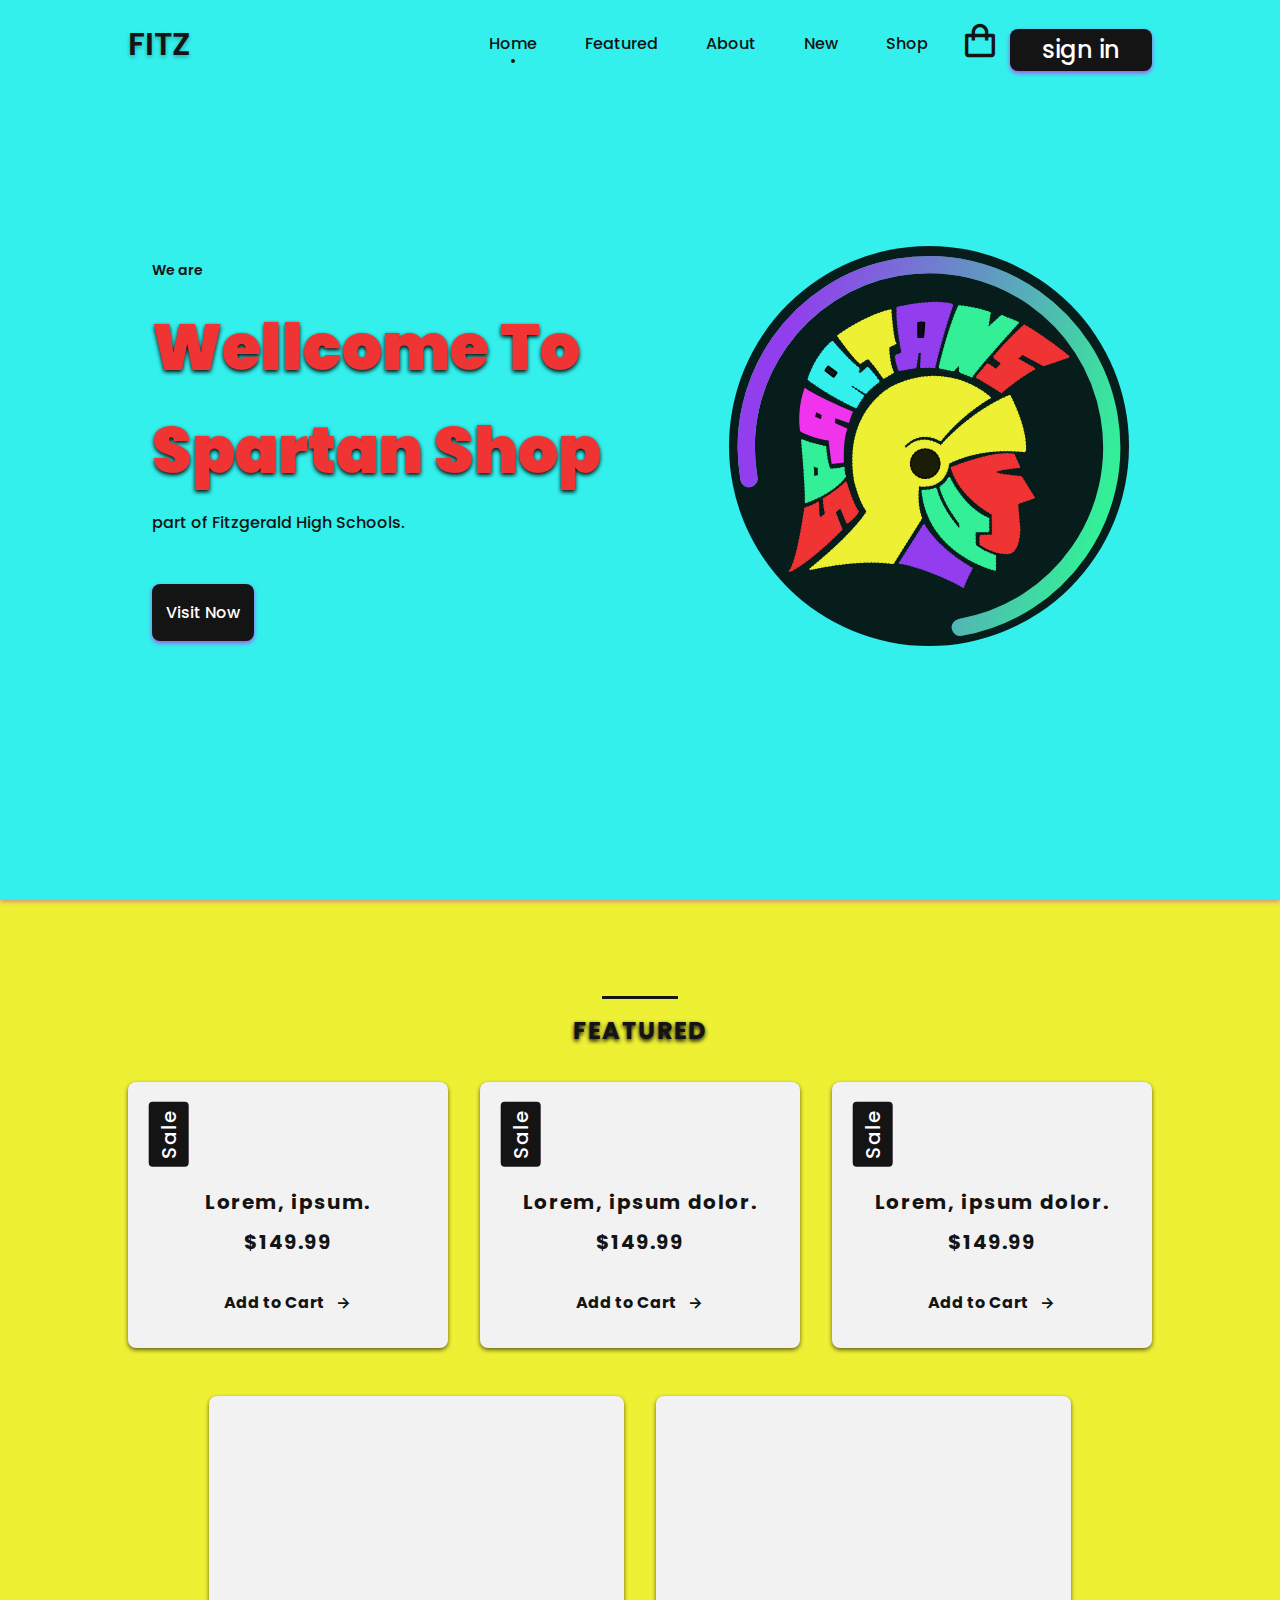
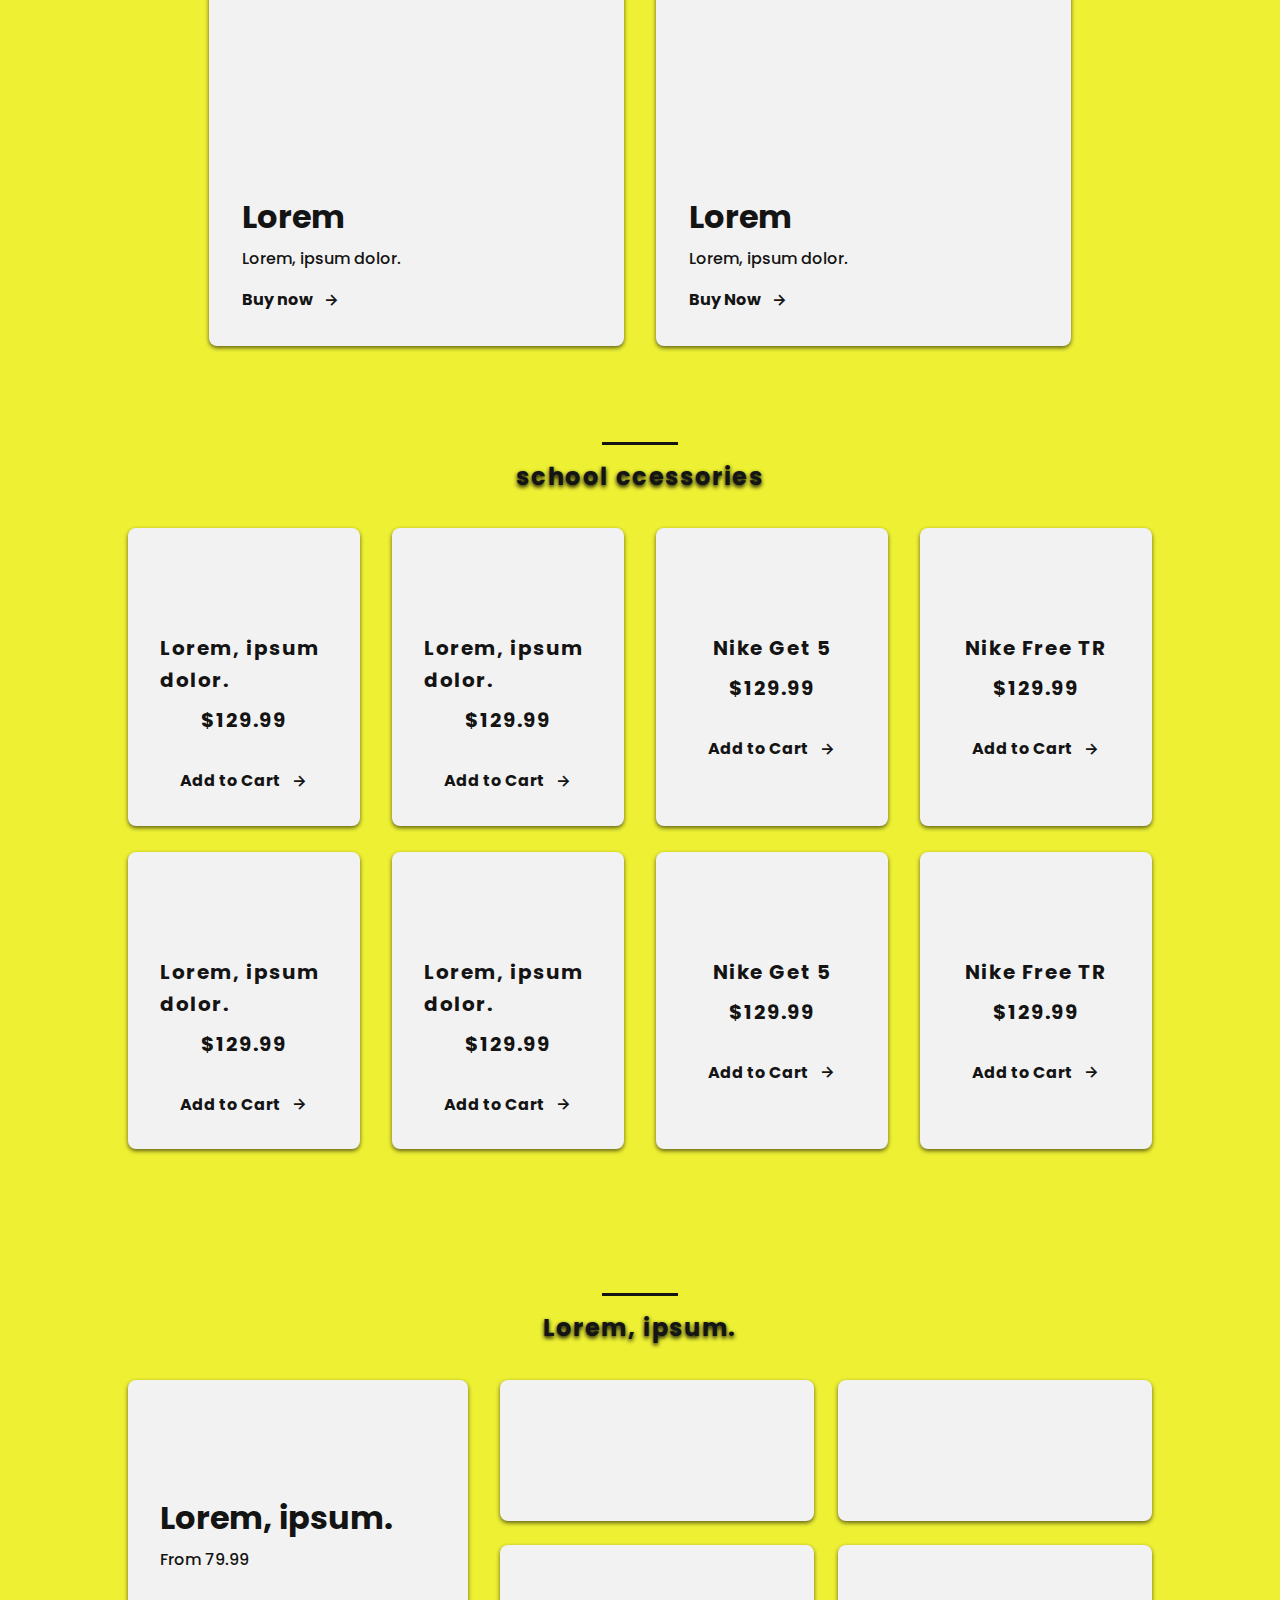
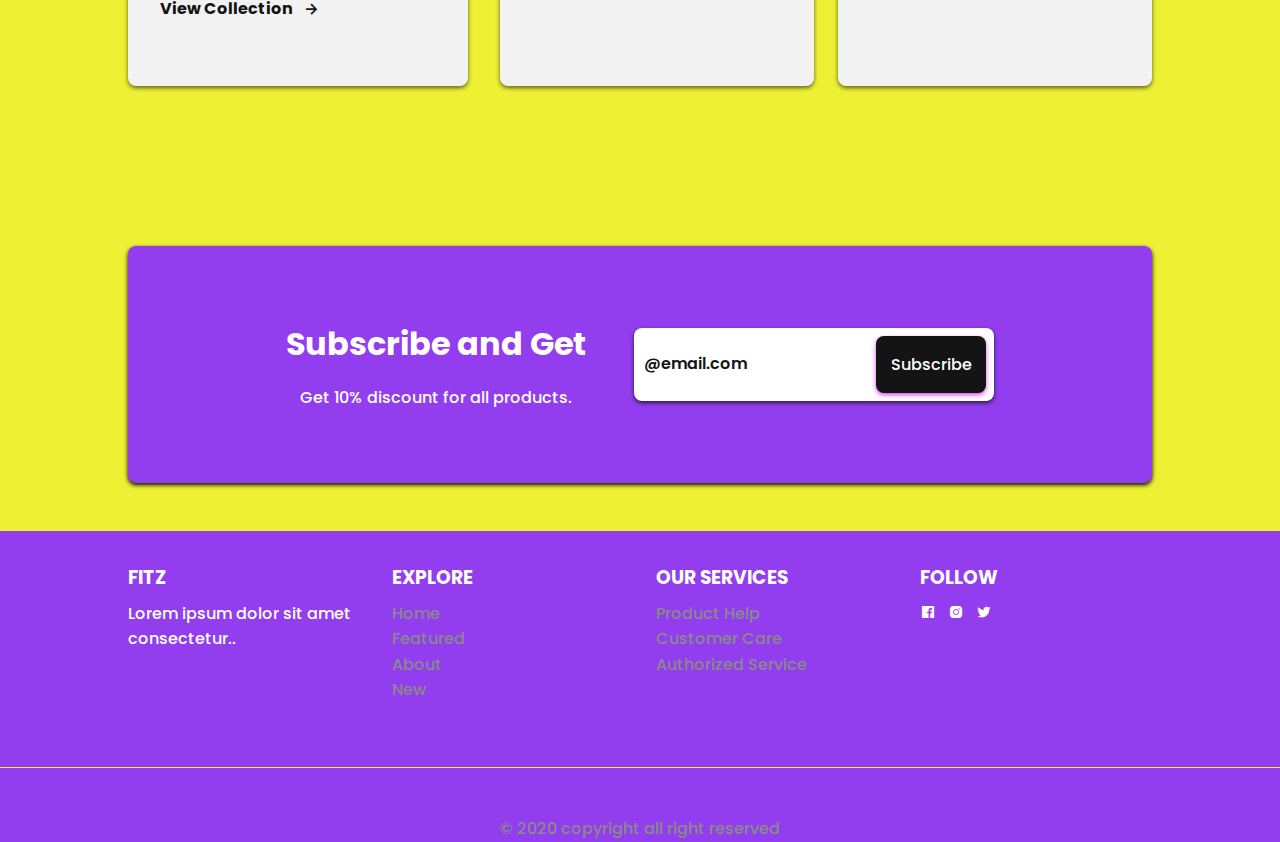
==== index.html @ b75493d2 "Add files via upload" ====
<!DOCTYPE html>
<html lang="en">

<head>
  <meta charset="UTF-8" />
  <meta name="viewport" content="width=device-width, initial-scale=1.0" />
  <link rel="stylesheet" href="./assets/css/styles.css" />
  <link href="https://unpkg.com/boxicons@2.0.7/css/boxicons.min.css" rel="stylesheet" />
  <link rel="shortcut icon" href="assets/img/spartanLogs.png" type="image/x-icon">
  <title>Fitz Ecommerce Website</title>
</head>

<body>
  <header class="l-header" id="header">
    <nav class="nav bd-grid">
      <div class="nav__toggle" id="nav-toggle">
        <i class="bx bxs-grid"></i>
      </div>
      <a href="" class="nav__logo">FITZ</a>
      <div class="nav__menu" id="nav-menu">
        <ul class="nav__list">
          <li class="nav__item">
            <a href="index.html" class="nav__link active">Home</a>
          </li>
          <li class="nav__item">
            <a href="#featured" class="nav__link">Featured</a>
          </li>
          <li class="nav__item">
            <a href="about.html" class="nav__link">About</a>
          </li>
          <li class="nav__item"><a href="#new" class="nav__link">New</a></li>
          <li class="nav__item">
            <a href="./shop.html" class="nav__link">Shop</a>
          </li>
        </ul>
      </div>
      <div class="nav__shop"><i class="bx bx-shopping-bag"></i>
        <a href="sign-in.html" class="button-nav" target="blank">sign in</a>
      </div>
    </nav>
  </header>
  <main class="l-main">
    <section class="home" id="home">
      <div class="home__container bd-grid">
        <div class="home__sneaker">
            <div class="svg-1">
              <svg  width="400" height="400"
                viewBox="0 0 529.16669 529.16666" version="1.1" id="svg8"
                inkscape:version="1.0.1 (3bc2e813f5, 2020-09-07)" sodipodi:docname="kspartan.svg">
                <defs id="defs2">
                  <rect x="273.92068" y="113.31557" width="40.015385" height="8.732811" id="rect1004" />
                  <linearGradient inkscape:collect="always" id="linearGradient2961">
                    <stop style="stop-color: #923eee; stop-opacity: 1" offset="0" id="stop2957" />
                    <stop style="stop-color: #923eee; stop-opacity: 0" offset="1" id="stop2959" />
                  </linearGradient>
                  <linearGradient id="linearGradient2943" osb:paint="solid">
                    <stop style="stop-color: #923eee; stop-opacity: 1" offset="0" id="stop2941" />
                  </linearGradient>
                  <linearGradient inkscape:collect="always" xlink:href="#linearGradient2961" id="linearGradient2963"
                    x1="43.284771" y1="99.438507" x2="195.58189" y2="139.50398" gradientUnits="userSpaceOnUse" />
                  <linearGradient inkscape:collect="always" xlink:href="#linearGradient2961" id="linearGradient3068"
                    gradientUnits="userSpaceOnUse" x1="43.284771" y1="99.438507" x2="195.58189" y2="139.50398"
                    gradientTransform="translate(-36.348655,-4.8108515)" />
                  <rect x="273.92068" y="113.31557" width="40.015385" height="8.732811" id="rect1022" />
                  <rect x="273.92068" y="113.31557" width="40.015385" height="8.732811" id="rect1028" />
                  <rect x="273.92068" y="113.31557" width="40.015385" height="8.732811" id="rect1032" />
                  <rect x="273.92068" y="113.31557" width="40.015385" height="8.732811" id="rect1062" />
                  <rect x="273.92068" y="113.31557" width="40.015385" height="8.732811" id="rect1066" />
                  <rect x="273.92068" y="113.31557" width="40.015385" height="8.732811" id="rect1070" />
                  <rect x="273.92068" y="113.31557" width="40.015385" height="8.732811" id="rect1004-8" />
                  <rect x="273.92068" y="113.31557" width="40.015385" height="8.732811" id="rect1102" />
                  <rect x="273.92068" y="113.31557" width="40.015385" height="8.732811" id="rect1022-2" />
                  <rect x="273.92068" y="113.31557" width="40.015385" height="8.732811" id="rect1105" />
                  <rect x="273.92068" y="113.31557" width="40.015385" height="8.732811" id="rect1028-7" />
                  <rect x="273.92068" y="113.31557" width="40.015385" height="8.732811" id="rect1108" />
                  <rect x="273.92068" y="113.31557" width="40.015385" height="8.732811" id="rect1032-2" />
                  <rect x="273.92068" y="113.31557" width="40.015385" height="8.732811" id="rect1111" />
                  <rect x="273.92068" y="113.31557" width="40.015385" height="8.732811" id="rect1062-4" />
                  <rect x="273.92068" y="113.31557" width="40.015385" height="8.732811" id="rect1114" />
                  <rect x="273.92068" y="113.31557" width="40.015385" height="8.732811" id="rect1066-9" />
                  <rect x="273.92068" y="113.31557" width="40.015385" height="8.732811" id="rect1117" />
                  <rect x="273.92068" y="113.31557" width="40.015385" height="8.732811" id="rect1070-3" />
                  <rect x="273.92068" y="113.31557" width="40.015385" height="8.732811" id="rect1120" />
                </defs>
                <g inkscape:label="Layer 1" inkscape:groupmode="layer" id="layer1" style="display: inline; opacity: 1">
                  <g id="g962" style="fill: #ffffff" transform="translate(-2.3430326,1.2439122)" />
                  <g id="g3066" transform="matrix(2.9444847,0,0,2.9444847,-375.50316,-10.428925)"
                    inkscape:export-xdpi="95.800003" inkscape:export-ydpi="95.800003">
                    <g id="g974" transform="translate(144.1275,-40.991818)">
                      <circle style="
                            opacity: 1;
                            fill: #000000;
                            fill-opacity: 0.880597;
                            fill-rule: evenodd;
                            stroke: none;
                            stroke-width: 0.674;
                            stroke-linecap: round;
                            stroke-linejoin: bevel;
                            stroke-miterlimit: 4;
                            stroke-dasharray: none;
                            stroke-dashoffset: 0;
                            paint-order: markers stroke fill;
                          " id="black_circle" cx="73.257393" cy="134.39093" r="89.857262" />
                      <path style="
                            opacity: 1;
                            fill: #f03333;
                            fill-opacity: 1;
                            stroke: #f03333;
                            stroke-width: 0.79375;
                            stroke-linecap: round;
                            stroke-linejoin: bevel;
                            stroke-miterlimit: 4;
                            stroke-dasharray: 0.79375, 0.79375;
                            stroke-dashoffset: 0;
                            stroke-opacity: 1;
                          "
                        d="m 105.76749,110.28988 c 0,0 6.61492,-5.94675 14.96709,-10.623969 l -7.86774,-4.460055 2.38037,-2.138156 9.54761,5.123641 11.38654,-3.897882 c 0,0 -9.66707,-8.024428 -20.05718,-14.10481 0,0 -6.71514,5.712887 -13.76438,14.265511 l 3.67496,2.873151 -2.67827,2.789339 -3.786308,-2.572189 -4.97802,5.855859 c 0,0 9.924688,5.88886 11.175328,6.88956 z"
                        id="word_s" sodipodi:nodetypes="cccccccccccc" />
                      <path style="
                            opacity: 1;
                            fill: #33f098;
                            fill-opacity: 1;
                            stroke: #33f098;
                            stroke-width: 0.79375;
                            stroke-linecap: round;
                            stroke-linejoin: bevel;
                            stroke-miterlimit: 4;
                            stroke-dasharray: 0.79375, 0.79375;
                            stroke-dashoffset: 0;
                            stroke-opacity: 1;
                          "
                        d="m 113.35126,78.919118 c 0,0 -19.544078,21.481782 -20.813608,24.288112 l -5.41052,-2.12201 -0.14174,-3.543529 -2.74032,2.952939 c 0,0 -5.45703,-1.181179 -6.3311,-1.299289 0,0 4.09994,-17.737161 8.77716,-27.692951 0,0 7.73411,0.701582 13.964828,3.006782 l -1.150098,7.15752 6.331098,-5.78776 c 0,0 5.2091,2.088037 7.5143,3.040186 z"
                        id="word_n" sodipodi:nodetypes="ccccccc" />
                      <path style="
                            opacity: 1;
                            fill: #923eee;
                            fill-opacity: 1;
                            stroke: #923eee;
                            stroke-width: 0.79375;
                            stroke-linecap: round;
                            stroke-linejoin: bevel;
                            stroke-miterlimit: 4;
                            stroke-dasharray: 0.79375, 0.79375;
                            stroke-dashoffset: 0;
                            stroke-opacity: 1;
                          "
                        d="m 59.062404,72.264533 c 0,0 15.071798,-3.921504 24.757438,-1.41741 0,0 -5.33891,15.638766 -8.03199,28.159228 0,0 -4.8192,-0.18899 -6.18936,0.0473 l 0.33818,-6.754351 -1.62032,-0.06682 -1.03567,6.882191 c 0,0 -7.33321,1.202709 -7.433436,1.186009 C 59.696907,100 58.193516,95.723691 58.327151,93.719169 l 2.955864,-1.04392 c 0,0 -2.821705,-13.467965 -2.220611,-20.410716 z"
                        id="word_a" />
                      <path style="
                            opacity: 1;
                            fill: #edf033;
                            fill-opacity: 1;
                            stroke: #edf033;
                            stroke-width: 0.79375;
                            stroke-linecap: round;
                            stroke-linejoin: bevel;
                            stroke-miterlimit: 4;
                            stroke-dasharray: 0.79375, 0.79375;
                            stroke-dashoffset: 0;
                            stroke-opacity: 1;
                          "
                        d="m 45.765483,94.921882 c 1.469982,0.668174 7.14946,8.953528 7.14946,8.953528 l 4.242903,-2.60588 C 55.086509,97.026631 55.053099,89.87717 55.053099,89.87717 l 3.207234,-1.603617 C 56.957394,86.970614 56.02195,73.339868 56.02195,73.339868 44.095047,76.112789 32.335188,84.865864 32.335188,84.865864 c 0,0 6.718102,9.581148 10.025394,12.250607 z"
                        id="word_t" />
                      <path style="
                            opacity: 1;
                            fill: #33f0ed;
                            fill-opacity: 1;
                            stroke: #33f0ed;
                            stroke-width: 0.79375;
                            stroke-linecap: round;
                            stroke-linejoin: bevel;
                            stroke-miterlimit: 4;
                            stroke-dasharray: 0.79375, 0.79375;
                            stroke-dashoffset: 0;
                            stroke-opacity: 1;
                          "
                        d="m 40.565195,117.14921 c -0.141741,-0.28349 3.229175,-5.32253 3.229175,-5.32253 l -5.829816,-4.05916 0.61806,-0.96885 6.347652,3.90882 c 0.534539,-1.28624 5.816662,-5.32279 5.816662,-5.32279 -0.755952,-1.51191 -5.031808,-6.260229 -5.031808,-6.260229 l -3.29548,2.941119 -1.122116,-0.66145 0.531529,-1.842639 C 37.860303,96.868421 29.816495,87.478074 29.816495,87.478074 22.115231,93.903671 19.044176,104.43976 19.044176,104.43976 c 0,0 8.235828,6.50598 21.521019,12.70945 z"
                        id="word_r" sodipodi:nodetypes="ccc" />
                      <path style="
                            opacity: 1;
                            fill: #000000;
                            fill-opacity: 0.882353;
                            stroke: #000000;
                            stroke-width: 0.79375;
                            stroke-linecap: round;
                            stroke-linejoin: bevel;
                            stroke-miterlimit: 4;
                            stroke-dasharray: none;
                            stroke-dashoffset: 0;
                            stroke-opacity: 1;
                          " d="m 26.650946,100.49463 1.275668,-1.913509 3.921503,2.929319 -1.41741,1.88988 z"
                        id="word_r_hole" />
                      <path style="
                            opacity: 1;
                            fill: #000000;
                            fill-opacity: 0.882353;
                            stroke: #000000;
                            stroke-width: 0.79375;
                            stroke-linecap: round;
                            stroke-linejoin: bevel;
                            stroke-miterlimit: 4;
                            stroke-dasharray: none;
                            stroke-dashoffset: 0;
                            stroke-opacity: 1;
                          "
                        d="m 68.370072,79.04448 c 0,0 1.72451,-0.496093 2.83482,0.02363 l -0.51972,6.401968 -2.26786,0.04725 z"
                        id="word_a_hole" />
                      <path style="
                            opacity: 1;
                            fill: #f033ed;
                            fill-opacity: 1;
                            stroke: #f033ed;
                            stroke-width: 0;
                            stroke-linecap: round;
                            stroke-linejoin: bevel;
                            stroke-miterlimit: 4;
                            stroke-dasharray: 0.79375, 0.79375;
                            stroke-dashoffset: 0;
                            stroke-opacity: 1;
                          "
                        d="m 39.217379,119.00955 c -17.806834,-7.65059 -21.815874,-10.82442 -21.815874,-10.82442 0,0 -3.554502,8.77509 -2.042598,19.54741 0,0 3.850633,2.62221 12.78032,4.20498 0,0 1.155771,9.45585 1.456449,10.49152 l 5.479026,-0.63477 c 0,0 -0.501131,-10.69078 1.570208,-15.10072 l -5.662773,-2.60588 0.200452,-2.12145 6.130495,2.10474 c 0,0 1.11919,-4.17608 1.904295,-5.06141 z"
                        id="word_a2" />
                      <path style="
                            opacity: 1;
                            fill: #000000;
                            fill-opacity: 0.882353;
                            stroke: #000000;
                            stroke-width: 0;
                            stroke-linecap: round;
                            stroke-linejoin: bevel;
                            stroke-miterlimit: 4;
                            stroke-dasharray: none;
                            stroke-dashoffset: 0;
                            stroke-opacity: 1;
                          " d="m 22.095425,121.24793 0.517834,-1.97112 2.422131,1.1359 -0.317384,2.00452 z"
                        id="word_a2_hole" />
                      <path style="
                            opacity: 1;
                            fill: #33f098;
                            fill-opacity: 1;
                            stroke: #33f098;
                            stroke-width: 0.79375;
                            stroke-linecap: round;
                            stroke-linejoin: bevel;
                            stroke-miterlimit: 4;
                            stroke-dasharray: 0.79375, 0.79375;
                            stroke-dashoffset: 0;
                            stroke-opacity: 1;
                          "
                        d="m 35.627881,147.95427 c -5.338914,7.74851 -17.812129,11.71726 -17.812129,11.71726 0.283483,-5.85864 -1.700892,-28.06474 -1.700892,-28.06474 0,0 2.856853,1.50122 10.624373,3.13825 0,0 0.350792,6.01357 1.854183,10.12283 0.0065,0.004 4.187831,-0.008 6.384818,-0.84692 0,0 -0.100113,2.30909 0.649647,3.93332 z"
                        id="word_p" />
                      <path style="
                            opacity: 1;
                            fill: #000000;
                            fill-opacity: 0.882353;
                            stroke: #000000;
                            stroke-width: 0.079375;
                            stroke-linecap: round;
                            stroke-linejoin: bevel;
                            stroke-miterlimit: 4;
                            stroke-dasharray: none;
                            stroke-dashoffset: 0;
                            stroke-opacity: 1;
                          "
                        d="m 21.489209,143.82015 1.712703,0.41341 0.106307,3.16555 -1.606399,0.31892 c 0,0 0.106307,-2.76395 -0.212611,-3.89788 z"
                        id="word_p_hole" />
                      <path style="
                            opacity: 1;
                            fill: #f03333;
                            fill-opacity: 1;
                            stroke: #f03333;
                            stroke-width: 0.79375;
                            stroke-linecap: round;
                            stroke-linejoin: bevel;
                            stroke-miterlimit: 4;
                            stroke-dasharray: 0.79375, 0.79375;
                            stroke-dashoffset: 0;
                            stroke-opacity: 1;
                          "
                        d="m 10.634204,190.61833 c 0,0 3.141927,-2.25605 6.92169,-28.33641 0,0 2.315104,-0.40159 5.905878,-2.55133 0,0 0.103636,5.61681 0.537949,7.1035 0,0 1.920999,-0.70158 2.823034,-2.12145 0,0 -1.186008,-5.21176 -0.835217,-6.59822 0.02557,-0.0257 7.183497,-4.30152 9.947448,-7.51432 0,0 2.882069,9.82738 5.457032,13.27641 0,0 -1.311105,2.57497 -4.925503,5.04362 l -2.895204,-6.98041 -2.605878,2.12145 3.079672,7.80009 c 0,0 -14.576342,14.89562 -23.410901,18.75707 z"
                        id="word_s2" sodipodi:nodetypes="cc" />
                      <path style="
                            opacity: 1;
                            fill: #edf033;
                            fill-opacity: 1;
                            stroke: #edf033;
                            stroke-width: 0.79375;
                            stroke-linecap: round;
                            stroke-linejoin: bevel;
                            stroke-miterlimit: 4;
                            stroke-dasharray: 0.79375, 0.79375;
                            stroke-dashoffset: 0;
                            stroke-opacity: 1;
                          "
                        d="m 78.632927,134.38573 c 15.234358,-16.83798 30.936423,-22.58428 30.936423,-22.58428 8.41899,16.77116 6.81538,25.05652 6.81538,25.05652 -21.047465,-2.47224 -34.338733,5.22194 -34.338733,5.22194 -1.74814,12.61495 -13.51265,10.01636 -13.51265,10.01636 -1.13393,9.16593 1.27567,14.69383 1.27567,14.69383 l -12.709446,20.31622 c -15.827753,-2.45685 -37.399497,2.70385 -37.399497,2.70385 21.008573,-16.93734 25.891654,-26.12502 25.891654,-26.12502 -3.30746,-3.90882 -5.647699,-13.61959 -5.647699,-13.61959 -5.274499,-31.70631 17.173696,-42.40679 17.173696,-42.40679 25.641652,-12.261961 43.564925,5.01131 43.564925,5.01131 0,0 -12.352793,6.73125 -22.274673,19.25172 0,0 -8.92969,-5.85864 -16.583704,2.59858 0,0 1.228423,0.70871 1.228423,1.18118 0,0 5.694321,-7.59259 15.580231,-1.31583 z"
                        id="cap" sodipodi:nodetypes="cccccccccccccccc" />
                      <path style="
                            opacity: 1;
                            fill: #f03333;
                            fill-opacity: 1;
                            stroke: #f03333;
                            stroke-width: 0.794;
                            stroke-linecap: round;
                            stroke-linejoin: bevel;
                            stroke-miterlimit: 4;
                            stroke-dasharray: 0.794, 0.794;
                            stroke-dashoffset: 0;
                            stroke-opacity: 1;
                          "
                        d="m 83.368917,144.15877 c 0,0 19.064163,-7.7485 28.017463,-5.90588 l 2.52772,5.64603 c 0,0 -24.782993,2.11604 0.77958,4.34672 l 5.80032,9.35913 -7.54846,2.61799 1.00035,11.54729 c 0,0 0.0334,9.68852 -4.57699,10.7576 -0.11693,0.0334 -6.41446,0.71829 -13.112895,-4.04245 v -3.73398 l 5.669175,-0.27167 -0.16537,-9.47303 c 0,0 -14.611133,-7.57134 -18.390893,-20.84775 z"
                        id="face" sodipodi:nodetypes="cccc" />
                      <path style="
                            opacity: 1;
                            fill: #33f098;
                            fill-opacity: 1;
                            stroke: #33f098;
                            stroke-width: 0.79375;
                            stroke-linecap: round;
                            stroke-linejoin: bevel;
                            stroke-miterlimit: 4;
                            stroke-dasharray: 0.79375, 0.79375;
                            stroke-dashoffset: 0;
                            stroke-opacity: 1;
                          "
                        d="m 78.282127,152.7271 c 0,0 2.23838,-0.85193 4.04245,-4.2095 0,0 6.24151,13.73678 17.675288,18.46149 l -0.0188,5.80993 h -6.1305 l 0.10023,6.28083 c 0,0 3.54498,2.86292 9.049255,4.61106 l 0.0236,6.4256 c 0,0 -30.096323,-7.11068 -32.789403,-35.74238 0,0 2.76395,0.35435 6.21298,-0.89769 0,0 1.48412,8.41464 10.87196,18.87156 l -0.16705,-3.20723 c 0,0 -6.64834,-8.0849 -8.87001,-16.40367 z"
                        id="maskas" sodipodi:nodetypes="ccccccccccc" />
                      <path style="
                            opacity: 1;
                            fill: #923eee;
                            fill-opacity: 1;
                            stroke: #923eee;
                            stroke-width: 0.794;
                            stroke-linecap: round;
                            stroke-linejoin: bevel;
                            stroke-miterlimit: 4;
                            stroke-dasharray: 0.794, 0.794;
                            stroke-dashoffset: 0;
                            stroke-opacity: 1;
                          "
                        d="m 60.076132,186.96458 10.914065,-17.19792 c 0,0 5.00818,9.96912 21.544638,19.60752 0,0 -3.685268,6.94531 -3.827008,8.59895 -0.85044,-1.22842 -18.37909,-9.59114 -28.631695,-11.00855 z"
                        id="neck" />
                      <circle style="
                            opacity: 1;
                            fill: #000000;
                            fill-opacity: 0.882353;
                            fill-rule: evenodd;
                            stroke: #000000;
                            stroke-width: 0.79375;
                            stroke-linecap: round;
                            stroke-linejoin: bevel;
                            stroke-miterlimit: 4;
                            stroke-dasharray: 0.79375, 0.79375;
                            stroke-dashoffset: 0;
                            stroke-opacity: 0.882353;
                            paint-order: normal;
                          " id="middle_circle" cx="71.551109" cy="142.30896" r="6.529191" />
                      <path id="circle_line" style="
                            opacity: 1;
                            fill: none;
                            fill-rule: evenodd;
                            stroke: #33f098;
                            stroke-width: 7.741;
                            stroke-linecap: round;
                            stroke-linejoin: round;
                            stroke-miterlimit: 4;
                            stroke-dasharray: none;
                            stroke-dashoffset: 0;
                            stroke-opacity: 1;
                            paint-order: markers stroke fill;
                          "
                        d="M -7.6255405,149.05411 C -15.386521,104.38376 14.534448,61.879753 59.204801,54.118776 103.87516,46.357794 146.37916,76.278764 154.14014,120.9491 c 7.76098,44.67039 -22.15998,87.17439 -66.830335,94.93538"
                        sodipodi:nodetypes="cssc" />
                      <path id="circle_line_g" style="
                            opacity: 1;
                            fill: none;
                            fill-rule: evenodd;
                            stroke: url(#linearGradient3068);
                            stroke-width: 7.741;
                            stroke-linecap: round;
                            stroke-linejoin: round;
                            stroke-miterlimit: 4;
                            stroke-dasharray: none;
                            stroke-dashoffset: 0;
                            stroke-opacity: 1;
                            paint-order: markers stroke fill;
                          "
                        d="M -7.6255405,149.05411 C -15.386521,104.38376 14.534448,61.879753 59.204801,54.118776 103.87516,46.357794 146.37916,76.278764 154.14014,120.9491 c 7.76098,44.67039 -22.15998,87.17439 -66.830335,94.93538"
                        sodipodi:nodetypes="cssc" />
                    </g>
                  </g>
                </g>
              </svg>
            </div>
        </div>
        <div class="home__data">
          <span class="home__new">We are</span>
          <h1 class="home__title">
            Wellcome To <br />
            Spartan Shop
          </h1>
          <p class="home__description">
            part of Fitzgerald High Schools.
          </p>
          <a href="http://fitz.k12.mi.us/fitzgerald-high-school/" class="button" target="blank">Visit Now</a>
        </div>
      </div>
    </section>
    <section class="featured section" id="featured">
      <h2 class="section-title">FEATURED</h2>
      <div class="featured__container bd-grid">
        <article class="sneaker">
          <div class="sneaker__sale">Sale</div>
          <img src="./assets/img/1-250x168.png" alt="" class="sneaker__img sale-0" />
          <span class="sneaker__name">Lorem, ipsum.</span>
          <span class="sneaker__preci">$149.99</span>
          <a href="#" class="button-light">Add to Cart <i class="bx bx-right-arrow-alt button-icon"></i></a>
        </article>
        <article class="sneaker">
          <div class="sneaker__sale">Sale</div>
          <img src="./assets/img/1-250x168.png" alt="" class="sneaker__img sale-0" />
          <span class="sneaker__name">Lorem, ipsum dolor.</span>
          <span class="sneaker__preci">$149.99</span>
          <a href="#" class="button-light">Add to Cart <i class="bx bx-right-arrow-alt button-icon"></i></a>
        </article>
        <article class="sneaker">
          <div class="sneaker__sale">Sale</div>
          <img src="./assets/img/1-250x168.png" alt="" class="sneaker__img sale-0" />
          <span class="sneaker__name">Lorem, ipsum dolor.</span>
          <span class="sneaker__preci">$149.99</span>
          <a href="#" class="button-light">Add to Cart <i class="bx bx-right-arrow-alt button-icon"></i></a>
        </article>
      </div>
    </section>
    <section class="collection" id="section">
      <div class="collection__container bd-grid">
        <div class="collection__card">
          <div class="collection__data">
            <h3 class="collection__name">Lorem</h3>
            <p class="collection__description">Lorem, ipsum dolor.</p>
            <a href="#" class="button-light">Buy now <i class="bx bx-right-arrow-alt button-icon"></i></a>
          </div>
          <img src="./assets/img/2-396x442.png" alt="" class="collection__img" />
        </div>
        <div class="collection__card">
          <div class="collection__data">
            <h3 class="collection__name">Lorem</h3>
            <p class="collection__description">Lorem, ipsum dolor.</p>
            <a href="#" class="button-light">Buy Now<i class="bx bx-right-arrow-alt button-icon"></i></a>
          </div>
          <img src="./assets/img/2-396x442.png" alt="" class="collection__img" />
        </div>
      </div>
    </section>
    <section class="women section" id="women">
      <h2 class="section-title">school ccessories</h2>
      <div class="women__container bd-grid">
        <article class="sneaker">
          <img src="./assets/img/3-250x168.png" alt="" class="sneaker__img" />
          <span class="sneaker__name">Lorem, ipsum dolor.</span>
          <span class="sneaker__preci">$129.99</span>
          <a href="#" class="button-light">Add to Cart <i class="bx bx-right-arrow-alt button-icon"></i></a>
        </article>
        <article class="sneaker">
          <img src="./assets/img/3-250x168.png" alt="" class="sneaker__img" />
          <span class="sneaker__name">Lorem, ipsum dolor.</span>
          <span class="sneaker__preci">$129.99</span>
          <a href="#" class="button-light">Add to Cart <i class="bx bx-right-arrow-alt button-icon"></i></a>
        </article>
        <article class="sneaker">
          <img src="./assets/img/3-250x168.png" alt="" class="sneaker__img" />
          <span class="sneaker__name">Nike Get 5</span>
          <span class="sneaker__preci">$129.99</span>
          <a href="#" class="button-light">Add to Cart <i class="bx bx-right-arrow-alt button-icon"></i></a>
        </article>
        <article class="sneaker">
          <img src="./assets/img/3-250x168.png" alt="" class="sneaker__img" />
          <span class="sneaker__name">Nike Free TR</span>
          <span class="sneaker__preci">$129.99</span>
          <a href="#" class="button-light">Add to Cart <i class="bx bx-right-arrow-alt button-icon"></i></a>
        </article>
      </div>
      <br>
      <div class="women__container bd-grid">
        <article class="sneaker">
          <img src="./assets/img/3-250x168.png" alt="" class="sneaker__img" />
          <span class="sneaker__name">Lorem, ipsum dolor.</span>
          <span class="sneaker__preci">$129.99</span>
          <a href="#" class="button-light">Add to Cart <i class="bx bx-right-arrow-alt button-icon"></i></a>
        </article>
        <article class="sneaker">
          <img src="./assets/img/3-250x168.png" alt="" class="sneaker__img" />
          <span class="sneaker__name">Lorem, ipsum dolor.</span>
          <span class="sneaker__preci">$129.99</span>
          <a href="#" class="button-light">Add to Cart <i class="bx bx-right-arrow-alt button-icon"></i></a>
        </article>
        <article class="sneaker">
          <img src="./assets/img/3-250x168.png" alt="" class="sneaker__img" />
          <span class="sneaker__name">Nike Get 5</span>
          <span class="sneaker__preci">$129.99</span>
          <a href="#" class="button-light">Add to Cart <i class="bx bx-right-arrow-alt button-icon"></i></a>
        </article>
        <article class="sneaker">
          <img src="./assets/img/3-250x168.png" alt="" class="sneaker__img" />
          <span class="sneaker__name">Nike Free TR</span>
          <span class="sneaker__preci">$129.99</span>
          <a href="#" class="button-light">Add to Cart <i class="bx bx-right-arrow-alt button-icon"></i></a>
        </article>
      </div>
    </section>
    <section class="new section" id="new">
      <h2 class="section-title">Lorem, ipsum.</h2>
      <div class="new__container bd-grid">
        <div class="new__mens">
          <img src="./assets/img/5-500x357.png" alt="" class="new__mens-img" />
          <h3 class="new__title">Lorem, ipsum.</h3>
          <span class="new__preci">From 79.99</span>
          <a href="#" class="button-light">View Collection <i class="bx bx-right-arrow-alt button-icon"></i></a>
        </div>
        <div class="new__sneaker">
          <div class="new__sneaker-card">
            <img src="./assets/img/5-500x357.png" alt="" class="new__sneaker-img" />
            <div class="new__sneaker-overlay">
              <a href="#" class="button">Add to Cart</a>
            </div>
          </div>
          <div class="new__sneaker-card">
            <img src="./assets/img/5-500x357.png" alt="" class="new__sneaker-img" />
            <div class="new__sneaker-overlay">
              <a href="#" class="button">Add to Cart</a>
            </div>
          </div>
          <div class="new__sneaker-card">
            <img src="./assets/img/5-500x357.png" alt="" class="new__sneaker-img" />
            <div class="new__sneaker-overlay">
              <a href="#" class="button">Add to Cart</a>
            </div>
          </div>
          <div class="new__sneaker-card">
            <img src="./assets/img/5-500x357.png" alt="" class="new__sneaker-img" />
            <div class="new__sneaker-overlay">
              <a href="#" class="button">Add to Cart</a>
            </div>
          </div>
        </div>
      </div>
    </section>
    <section class="newsletter section">
      <div class="newsletter__container bd-grid">
        <div>
          <h3 class="newsletter__title">Subscribe and Get</h3>
          <p class="newsletter__description">
            Get 10% discount for all products.
          </p>
        </div>
        <form action="" class="newsletter__subscribe">
          <input type="text" placeholder="@email.com" class="newsletter__input" />
          <a href="#" class="button">Subscribe</a>
        </form>
      </div>
    </section>
  </main>
  <footer class="footer">
    <div class="footer__container bd-grid">
      <div class="footer__box">
        <h3 class="footer__title">FITZ</h3>
        <p class="footer__description">
          Lorem ipsum dolor sit amet consectetur..
        </p>
        <a href=""><img src="./assets/img/footerstore1.png" alt="" class="footer__store" /></a>
        <a href=""><img src="./assets/img/footerstore2.png" alt="" class="footer__store" /></a>
      </div>
      <div class="footer__box">
        <h3 class="footer__title">EXPLORE</h3>
        <ul>
          <li><a href="#home" class="footer__link"> Home </a></li>
          <li><a href="#featured" class="footer__link"> Featured </a></li>
          <li><a href="about.html" class="footer__link"> About</a></li>
          <li><a href="#new" class="footer__link"> New </a></li>
        </ul>
      </div>
      <div class="footer__box">
        <h3 class="footer__title">OUR SERVICES</h3>
        <ul>
          <li><a href="#" class="footer__link"> Product Help </a></li>
          <li><a href="#" class="footer__link"> Customer Care </a></li>
          <li><a href="#" class="footer__link"> Authorized Service </a></li>
        </ul>
      </div>
      <div class="footer__box">
        <h3 class="footer__title">FOLLOW</h3>
        <a href="" class="footer__social"><i class="bx bxl-facebook-square"></i></a>
        <a href="" class="footer__social"><i class="bx bxl-instagram-alt"></i></a>
        <a href="" class="footer__social"><i class="bx bxl-twitter"></i></a>
      </div>
    </div>
    <p class="footer__copy">&#169; 2020 copyright all right reserved</p>
  </footer>
  <script src="./assets/js/main.js"></script>
</body>

</html>
---- assets/css/styles.css ----
/*===== GOOGLE FONTS =====*/

@import url("https://fonts.googleapis.com/css2?family=Poppins:wght@400;500;600;700&display=swap");

/*===== VARIABLES CSS =====*/
:root {
    --header-height: 4rem;


    /*===== Font weight =====*/
    --font-medium: 500;
    --font-semi-bold: 600;
    --font-bold: 700;

    /*===== Colors =====*/
    --dark-color: #141414;
    --dark-color-light: #8A8A8A;
    --dark-color-lighten: #F2F2F2;
    --white-color: #FFF;
    --special-color1: #edf033ff;
    --special-color2: #f033edff;
    --special-color3: #33f0edff;
    --special-color4: #923eeeff;
    --special-color5: #33f098ff;
    --special-color6: #f03333ff;

    /*===== Font and typography =====*/
    --body-font: 'Poppins', sans-serif;
    --big-font-size: 1.25rem;
    --bigger-font-size: 1.5rem;
    --biggest-font-size: 2rem;
    --h2-font-size: 1.25rem;
    --normal-font-size: .938rem;
    --smaller-font-size: .813rem;
    /* --big-font-size: 2.5rem;
    --bigger-font-size: 3rem;
    --biggest-font-size: 4rem;
    --h2-font-size: 2.5rem;
    --normal-font-size: 1.876rem;
    --smaller-font-size: 1.626rem; */

    /*===== Margenes =====*/
    --mb-1: .5rem;
    --mb-2: 1rem;
    --mb-3: 1.5rem;
    --mb-4: 2rem;
    --mb-5: 2.5rem;
    --mb-6: 3rem;

    /*===== z index =====*/
    --z-fixed: 100;

    /*===== Rotate img =====*/
    --rotate-img: rotate(-30deg);
    /* ====Keyframelogo==== */
    --color1: #edf033ff;
    --color2: #f033edff;
    --color3: #33f0edff;
    --color4: #923eeeff;
    --color5: #33f098ff;
    --color6: #f03333ff;
}

@media screen and (min-width: 768px) {
    :root {
        --big-font-size: 1.5rem;
        --bigger-font-size: 2rem;
        --biggest-font-size: 3rem;
        --normal-font-size: 1rem;
        --smaller-font-size: .875rem;

    }
}

/*===== BASE =====*/
*,
::before,
::after {
    box-sizing: border-box;
}

html {
    scroll-behavior: smooth;
}

body {
    margin: var(--header-height) 0 0 0;
    font-family: var(--body-font);
    font-size: var(--normal-font-size);
    font-weight: var(--font-medium);
    color: var(--dark-color);
    line-height: 1.6;
    background-color: var(--color1);
}

h1,
h2,
h3:hover {
    text-shadow: 0 2px 4px rgba(0, 0, 0, 3);
}

h1,
h2,
h3,
p,
ul {
    margin: 0;
}

ul {
    padding: 0;
    list-style: none;
}

a {
    text-decoration: none;
    color: var(--dark-color);
}

img {
    max-width: 100%;
    height: auto;
    display: block;
}

/*===== CLASS CSS ===== */
.section {
    padding: 5rem 0 2rem;
}

.section-title {
    position: relative;
    font-size: var(--big-font-size);
    margin-bottom: var(--mb-4);
    text-align: center;
    letter-spacing: .1rem;
}

.section-title::after {
    content: '';
    position: absolute;
    width: 56px;
    height: .18rem;
    top: -1rem;
    left: 0;
    right: 0;
    margin: auto;
    background-color: var(--dark-color);
}

/*===== LAYOUT =====*/
.bd-grid {
    max-width: 1024px;
    display: grid;
    grid-template-columns: 100%;
    column-gap: 2rem;
    width: calc(100% - 2rem);
    margin-left: var(--mb-2);
    margin-right: var(--mb-2);
}

.l-header {
    width: 100%;
    position: fixed;
    top: 0;
    left: 0;
    z-index: var(--z-fixed);
    background-color: var(--color3);
}

/*===== NAV =====*/
.nav {
    height: var(--header-height);
    display: flex;
    /* justify-content: space-between; */
    align-items: center;
}

@media screen and (max-width: 768px) {
    .nav__menu {
        position: fixed;
        top: var(--header-height);
        left: -100%;
        width: 70%;
        height: 100%;
        padding: 2rem;
        background-color: var(--white-color);
        transition: .5s;
    }
}

.nav__item {
    margin-bottom: var(--mb-4);
}

/* .nav__item:hover {
    display: block;
    background-color: var(--dark-color);
    color: #FFF;
} */

.nav__logo {
    font-weight: var(--font-semi-bold);
    font-size: 2em;
    text-shadow: 0 2px 4px rgba(0, 0, 0, .3);
}
/* .nav__logo:hover {
    
} */
.nav__toggle,
.nav__shop {
    font-size: 2.5rem;
    cursor: pointer;
}

/*Show menu*/
.show {
    left: 0;
}

/*Active link*/
.active {
    position: relative;
}

.active::before {
    content: '';
    position: absolute;
    bottom: -.5rem;
    left: 45%;
    width: 4px;
    height: 4px;
    background-color: var(--dark-color);
    border-radius: 50%;
}


/*Change color header*/
.scroll-header {
    background-color: var(--special-color5);
    box-shadow: 0 2px 4px rgba(0, 0, 0, 0.4);
}

/*===== HOME =====*/
.home {
    background-color: var(--color3);
    overflow: hidden;
    box-shadow: 0 2px 4px rgba(202, 83, 186, 0.6);
}

.home__container {
    height: calc(100vh - var(--header-height));
}

.home__sneaker {
    position: relative;
    display: flex;
    justify-content: center;
    align-self: center;
}

.home__img {
    position: absolute;
    top: 1.5rem;
    max-width: initial;
    width: 275px;
    transform: var(--rotate-img);
}

.home__new {
    display: block;
    font-size: var(--smaller-font-size);
    font-weight: var(--font-semi-bold);
    margin-bottom: var(--mb-2);
}

.home__title {
    font-weight: 900;
    font-size: 4rem;
    margin-bottom: var(--mb-1);
    color: var(--color6);
}

.home__description {
    margin-bottom: var(--mb-6);
}

/*BUTTONS*/
.button {
    display: inline-block;
    background-color: var(--dark-color);
    color: var(--white-color);
    padding: 1rem .9rem;
    font-weight: var(--font-medium);
    border-radius: .5rem;
    transition: .3sec;
    box-shadow: 0 2px 4px rgba(220, 24, 238, 0.8);
}
.button-nav {
    display: inline-block;
    background-color: var(--dark-color);
    color: var(--white-color);
    padding: .125rem 2rem;
    font-size: 1.5rem;
    border-radius: .5rem;
    transition: .3sec;
    box-shadow: 0 2px 4px rgba(220, 24, 238, 0.8);
}

.button:hover {
    transform: translateY(-.25rem);
}

.button-light {
    display: inline-flex;
    color: var(--dark-color);
    font-weight: var(--font-bold);
    align-items: center;
}

.button-icon {
    font-size: 1.25rem;
    margin-left: var(--mb-1);
    transition: .3s;
}

.button-light:hover .button-icon {
    transform: translateX(.25rem);
}

/*===== FEATURED =====*/

.featured__container {
    row-gap: 2rem;
    grid-template-columns: repeat(auto-fit, minmax(220px, 1fr));
}

.sneaker {
    position: relative;
    display: flex;
    flex-direction: column;
    align-items: center;
    padding: 2rem;
    background-color: var(--dark-color-lighten);
    border-radius: .5rem;
    transition: .3s;
    box-shadow: 0 2px 4px rgba(0, 0, 0, .6);
}

.sneaker__sale {
    position: absolute;
    left: .5rem;
    background-color: var(--dark-color);
    color: var(--white-color);
    padding: .25rem .5rem;
    border-radius: .25rem;
    font-size: var(--h2-font-size);
    transform: rotate(-90deg);
    letter-spacing: .1rem;
}

.sneaker__img {
    width: 250px;
    margin-top: var(--mb-3);
    margin-bottom: var(--mb-6);
    /* transform: var(--rotate-img); */
    filter: drop-shadow(0 12px 8px rgba(0, 0, 0, .2));
}
.sale-0{
    transform: var(--rotate-img);
}
.sneaker__name,
.sneaker__preci {
    font-size: var(--h2-font-size);
    letter-spacing: .1rem;
    font-weight: var(--font-bold);
}

.sneaker__name {
    margin-bottom: var(--mb-1);
}

.sneaker__preci {
    margin-bottom: var(--mb-4);
}

.sneaker:hover {
    transform: translateY(-.5rem);
}

.sneaker__pages {
    margin-top: var(--mb-6);
}

.sneaker__pag {
    padding: .5rem 1rem;
    border: 1px solid var(--dark-color);
}

.sneaker__pag:hover {
    background-color: var(--dark-color);
    color: var(--white-color);
}

/*===== COLLECTION =====*/
.collection__container {
    row-gap: 2rem;
    justify-content: center;
}

.collection__card {
    position: relative;
    display: flex;
    height: 550px;
    background-color: var(--dark-color-lighten);
    padding: 2rem;
    border-radius: .5rem;
    transition: .3s;
    box-shadow: 0 2px 4px rgba(0, 0, 0, .6);
}

.collection__data {
    align-self: flex-end;
    padding: 1px;
}

.collection__img {
    filter: drop-shadow(0 12px 8px rgba(0, 0, 0, .2));
    position: absolute;
    /* top: 0;
    right: 0; */
    margin: 0 18px;
    /* margin-bottom: 20px; */
    width: 230px;
}

.collection__name {
    font-size: var(--bigger-font-size);
    margin-bottom: .25rem;
}

.collection__description {
    margin-bottom: var(--mb-2);
}

.collection__card:hover {
    transform: translateY(-.5rem);
}

/*===== WOMEN SNEAKERS =====*/
.women__container {
    row-gap: 2rem;
    grid-template-columns: repeat(auto-fit, minmax(220px, 1fr));
}

/*===== OFFER =====*/
.offer__container {
    grid-template-columns: 55% 45%;
    column-gap: 0;
    background-color: var(--dark-color-lighten);
    border-radius: .5rem;
    justify-content: center;
    box-shadow: 0 2px 4px rgba(0, 0, 0, .6);
}

.offer__data {
    padding: 4rem 0 4rem 1.5rem;
}

.offer__title {
    font-size: var(--bigger-font-size);
    margin-bottom: .25rem;
}

.offer__description {
    margin-bottom: var(--mb-3);
}

.offer__img {
    width: 153px;
}

/*===== NEW COLLECTION  =====*/
.new__container {
    row-gap: 2rem;
}

.new__mens {
    display: flex;
    flex-direction: column;
    justify-content: center;
    background-color: var(--dark-color-lighten);
    border-radius: .5rem;
    padding: 2rem;
    box-shadow: 0 2px 4px rgba(0, 0, 0, .6);
}

.new__mens-img {
    width: 276px;
    margin-bottom: var(--mb-3);
}

.new__title {
    font-size: var(--bigger-font-size);
    margin-bottom: .25rem;
}

.new__preci {
    display: block;
    margin-bottom: var(--mb-3);
}

.new__sneaker {
    display: grid;
    gap: 1.5rem;
    grid-template-columns: repeat(auto-fit, minmax(220px, 1fr));
}

.new__sneaker-card {
    position: relative;
    padding: 3.5rem 1.5rem;
    background-color: var(--dark-color-lighten);
    border-radius: .5rem;
    overflow: hidden;
    display: flex;
    justify-content: center;
    box-shadow: 0 2px 4px rgba(0, 0, 0, .6);
}

.new__sneaker-img {
    width: 220px;
}

.new__sneaker-overlay {
    position: absolute;
    left: 0;
    bottom: -100%;
    width: 100%;
    height: 100%;
    display: flex;
    justify-content: center;
    align-items: center;
    background-color: rgba(63, 59, 59, 0.3);
    transition: .3s;
}

.new__sneaker-card:hover .new__sneaker-overlay {
    bottom: 0;
}

/*===== NEWSLETTER =====*/

.newsletter__container {
    background-color: var(--color4);
    color: var(--white-color);
    padding: 2rem .5rem;
    border-radius: .5rem;
    text-align: center;
    box-shadow: 0 2px 4px rgba(0, 0, 0, 2);
}

.newsletter__title {
    font-size: var(--bigger-font-size);
    margin-bottom: var(--mb-2);
}

.newsletter__description {
    margin-bottom: var(--mb-5);
}

.newsletter__subscribe {
    display: flex;
    column-gap: .5rem;
    background-color: white;
    padding: .5rem;
    border-radius: .5rem;
    box-shadow: 0 2px 4px rgba(0, 0, 0, .7);
}

.newsletter__input {
    outline: none;
    border: none;
    width: 90%;
    font-size: var(--normal-font-size);
}

.newsletter__input::placeholder {
    color: var(--dark-color);
    font-family: var(--body-font);
    font-size: var(--normal-font-size);
    font-weight: var(--font-semi-bold);
}

/*===== FOOTER =====*/
.footer {
    background-color: var(--color4);
    color: var(--white-color);

}

.footer__container {
    padding: 2rem 0;
    row-gap: 1.5rem;
    margin-bottom: 2rem;
    grid-template-columns: repeat(4, 1fr);
}

.footer__title {
    margin-bottom: .5rem;
}

.footer__deal {
    margin-bottom: 1rem;
}

.footer__store {
    width: 100px;
}

.footer__link,
footer__social {
    color: var(--dark-color-light);
}

.footer__link:hover {
    text-decoration: underline;
}

.footer__social {
    font-size: 1rem;
    margin-right: .5rem;
    color: var(--white-color);
}

.footer__copy {
    border-top: 1px solid var(--color1);
    padding-top: 3rem;
    text-align: center;
    color: var(--dark-color-light);
    font-size: var(--small-font-size);
}

/* ===== MEDIA QUERIES=====*/
@media screen and (min-width: 576px) {
    .collection__container {
        grid-template-columns: 415px;
    }

    .collection__img {
        width: 310px;
    }

    .offer__container {
        grid-template-columns: max-content max-content;
    }

    .offer__data {
        text-align: center;
    }

    .new__mens {
        align-items: center;
    }
}

@media screen and (min-width: 768px) {
    body {
        margin: 0;
    }

    .section {
        padding: 7rem 0 3rem;
    }

    .section-title::after {
        width: 76px;
    }

    .nav {
        height: calc(var(--header-height) + 1.5rem);
    }

    .nav__menu {
        margin-left: auto;
    }

    .nav__list {
        display: flex;
    }

    .nav__item {
        margin-left: var(--mb-6);
        margin-bottom: 0;
    }

    .nav__toggle {
        display: none;
    }


    .home__container {
        height: 100vh;
        grid-template-columns: max-content max-content;
        justify-content: center;
        align-items: center;
    }

    .home__sneaker {
        order: 1;
    }

    .home__img {
        width: 470px;
        top: 3.5rem;
        right: 0;
        left: -3rem;
    }

    .newsletter__container {
        grid-template-columns: max-content max-content;
        justify-content: center;
        align-items: center;
        padding: 4.5rem 2rem;
        column-gap: 3rem;
    }

    .newsletter__description {
        margin-bottom: 0;
    }

    .newsletter__subscribe {
        width: 360px;
        height: max-content;
    }
}

@media screen and (min-width: 1024px) {
    .bd-grid {
        margin-left: auto;
        margin-right: auto;
    }

    .home__container {
        column-gap: 8rem;
    }

    .collection__container {
        grid-template-columns: repeat(2, 415px);
    }

    .new__container {
        grid-template-columns: max-content 1fr;
    }

    .new__mens {
        align-items: initial;
        justify-content: flex-end;
        padding: 4rem 2rem;
    }

    .new__mens-img {
        margin-bottom: var(--mb-6);
    }
}

/* ====Keyframelogo==== */
@keyframes change_color {
    0% {
        fill: var(--color1);
        stroke: var(--color1);
    }

    20% {
        fill: var(--color2);
        stroke: var(--color2);
    }

    40% {
        fill: var(--color3);
        stroke: var(--color3);
    }

    60% {
        fill: var(--color4);
        stroke: var(--color4);
    }

    80% {
        fill: var(--color5);
        stroke: var(--color5);
    }

    100% {
        fill: var(--color6);
        stroke: var(--color6);
    }
}

@keyframes change_color_s {
    0% {
        stroke: var(--color1);
    }

    20% {
        stroke: var(--color2);
    }

    40% {
        stroke: var(--color3);
    }

    60% {
        stroke: var(--color4);
    }

    80% {
        stroke: var(--color5);
    }

    100% {
        stroke: var(--color6);
    }
}

/* #black_circle{
    
  } */
#word_s {
    animation: change_color 6s infinite alternate ease-in-out;
}

#word_n {
    animation: change_color 3s infinite alternate ease-in-out;
}

#word_a {
    animation: change_color 3s infinite alternate ease-in-out;
}

#word_t {
    animation: change_color 4s infinite alternate ease-in-out;
}

#word_r {
    animation: change_color 8s infinite alternate ease-in-out;
}

/* #word_r_hole{
    animation: change_color 15s infinite alternate ease-in-out;
  }
  #word_a_hole{
    animation: change_color 15s infinite alternate ease-in-out;
  } */
#word_a2 {
    animation: change_color 4s infinite alternate ease-in-out;
}

/* #word_a2_hole{
    animation: change_color 15s infinite alternate ease-in-out;
  } */
#word_p {
    animation: change_color 3s infinite alternate ease-in-out;
}

/* #word_p_hole{
    animation: change_color 15s infinite alternate ease-in-out;
  } */
#word_s2 {
    animation: change_color 6s infinite alternate ease-in-out;
}

#cap {
    animation: change_color 4s infinite alternate ease-in-out;
}

#face {
    animation: change_color 6s infinite alternate ease-in-out;
}

#maskas {
    animation: change_color 2s infinite alternate ease-in-out;
}

#neck {
    animation: change_color 3s infinite alternate ease-in-out;
}

#middle_circle {
    animation: change_color 4s infinite alternate ease-in-out;
}

#circle_line {
    animation: change_color_s 10s infinite alternate;
}

/* #circle_line_g{
    animation: change_color_s 20s infinite alternate;
  } */
/* ====KeyframeLogoEnd==== */
@keyframes change_color_button {
    0% {
        background-color: var(--color1);
        stroke: var(--color1);
    }

    20% {
        background-color: var(--color2);
        stroke: var(--color2);
    }

    40% {
        background-color: var(--color3);
        stroke: var(--color3);
    }

    60% {
        background-color: var(--color4);
        stroke: var(--color4);
    }

    80% {
        background-color: var(--color5);
        stroke: var(--color5);
    }

    100% {
        background-color: var(--color6);
        stroke: var(--color6);
    }
}

@media only screen and (max-width: 768px) {
    .main-about {
        display: none;
    }
}

.main-about {
    padding-top: 115px;
    width: 100%;
    height: 80%;
}

/* Carousel  */
/* Slideshow container */
.slideshow-container {
    max-width: 1000px;
    position: relative;
    margin: auto;
}

/* Next & previous buttons */
.prev,
.next {
    cursor: pointer;
    position: absolute;
    top: 50%;
    width: auto;
    padding: 16px;
    margin-top: -22px;
    color: white;
    font-weight: bold;
    font-size: 18px;
    transition: 0.6s ease;
    border-radius: 0 3px 3px 0;
    user-select: none;
}

/* Position the "next button" to the right */
.next {
    right: 0;
    border-radius: 3px 0 0 3px;
}

/* On hover, add a black background color with a little bit see-through */
.prev:hover,
.next:hover {
    background-color: rgba(0, 0, 0, 0.8);
}

/* Caption text */
.text {
    color: #f2f2f2;
    font-size: 15px;
    padding: 8px 12px;
    position: absolute;
    bottom: 8px;
    width: 100%;
    text-align: center;
}

/* Number text (1/3 etc) */
.numbertext {
    color: #f2f2f2;
    font-size: 12px;
    padding: 8px 12px;
    position: absolute;
    top: 0;
}

/* The dots/bullets/indicators */
.dot {
    cursor: pointer;
    height: 15px;
    width: 15px;
    margin: 0 2px;
    background-color: #bbb;
    border-radius: 50%;
    display: inline-block;
    transition: background-color 0.6s ease;
}

/* .active, */
.dot:hover {
    background-color: #717171;
}

/* Fading animation */
.fade {
    -webkit-animation-name: fade;
    -webkit-animation-duration: 1.5s;
    animation-name: fade;
    animation-duration: 1.5s;
}

@-webkit-keyframes fade {
    from {
        opacity: .4
    }

    to {
        opacity: 1
    }
}

@keyframes fade {
    from {
        opacity: .4
    }

    to {
        opacity: 1
    }
}

/* On smaller screens, decrease text size */
@media only screen and (max-width: 300px) {

    .prev,
    .next,
    .text {
        font-size: 11px
    }
}
/* about page */
@media only screen and (max-width: 1440px) {
    .about_pic {
        padding: 0;
        margin: 0;
    }
    .about_teach {
        padding: 0;
        margin: 0;
        overflow: normal;
        justify-items: right;
    }
    .about_text{
        /* overflow-wrap: initial; */
        display: table-cell;
    }
}
.about_teach {
    width: 100%;
    background-color: var(--color3);
    padding: 35px;
    padding-right: 350px;
    padding-left: 350px;
    overflow: hidden;
    justify-content: space-between;
}
.about_text {
    /* margin: auto; */
    padding: 100px 0;
}
.about_pic {
    background-color: var(--dark-color);
    width: 350px;
    height: 350px;
    border-radius: 50%;
    float: right;
    padding: 40px;
}
/* social */
.social .link {
    display: inline-block;
    vertical-align: middle;
    position: relative;
    width: 200px;
    height: 200px;
    border-radius: 50%;
    border: 4px dashed white;
    background-clip: content-box;
    padding: 10px;
    transition: .5s;
    color: #D7D0BE;
    margin-left: 15px;
    margin-right: 15px;
    font-size: 70px;
    box-shadow: rgba(255, 255, 255, 0.466) 0px 25px 50px -12px;
  }
  
  .social .link i {
    display: block;
    position: absolute;
    text-align: center;
    top: 50%;
    left: 50%;
    transform: translate(-50%, -50%);
  }
  .social .link i:hover {
    padding: 20px;
  }
  .social {
    background-color: var(--special-color5);
    width: 100%;
    top: 50%;
    text-align: center;
    padding: 50px 0;
  }
  .social .link:hover {
    padding: 20px;
    color: white;
    margin-left: -5px;
    transform: translateX(10px) rotate(360deg);
    box-shadow: rgba(0, 0, 0, 0.25) 0px 25px 50px -12px;
  }
  
  .social .link.google-plus {
    background-color: tomato;
    color: white;
  }
  
  .social .link.twitter {
    background-color: #00ACEE;
    color: white;
  }
  
  .social .link.facebook {
    background-color: #3B5998;
    color: white;
  }
  
  .social .link.instagram {
    color: white; 
    background-color: rgba(252,176,69,1);
  }
  .social .link.youtube {
    color: white;
    background-color: #FF0000;
  }
  .social .link.tiktok {
    color: white;
    background-color: #EE1D52;
  }
  .social .link.google-plus:hover {
    background-color: #282828;
    color: tomato;
    border-color: tomato;
  }
  .social .link.twitter:hover {
    background-color: #282828;
    color: #00ACEE;
    border-color: #00ACEE;
  }
  .social .link.facebook:hover {
    background-color: #282828;
    color: #3B5998;
    border-color: #3B5998;
  }
  .social .link.instagram:hover {
    background-color: #282828;
    color: rgba(252,176,69,1);
    border-color: rgba(252,176,69,1);
  }
  .social .link.youtube:hover {
    background-color: #282828;
    color: #FF0000;
    border-color: #FF0000;
  }
  .social .link.tiktok:hover {
    background-color: #282828;
    color: #EE1D52;
    border-color: #EE1D52;
  }
/* Sign-In */
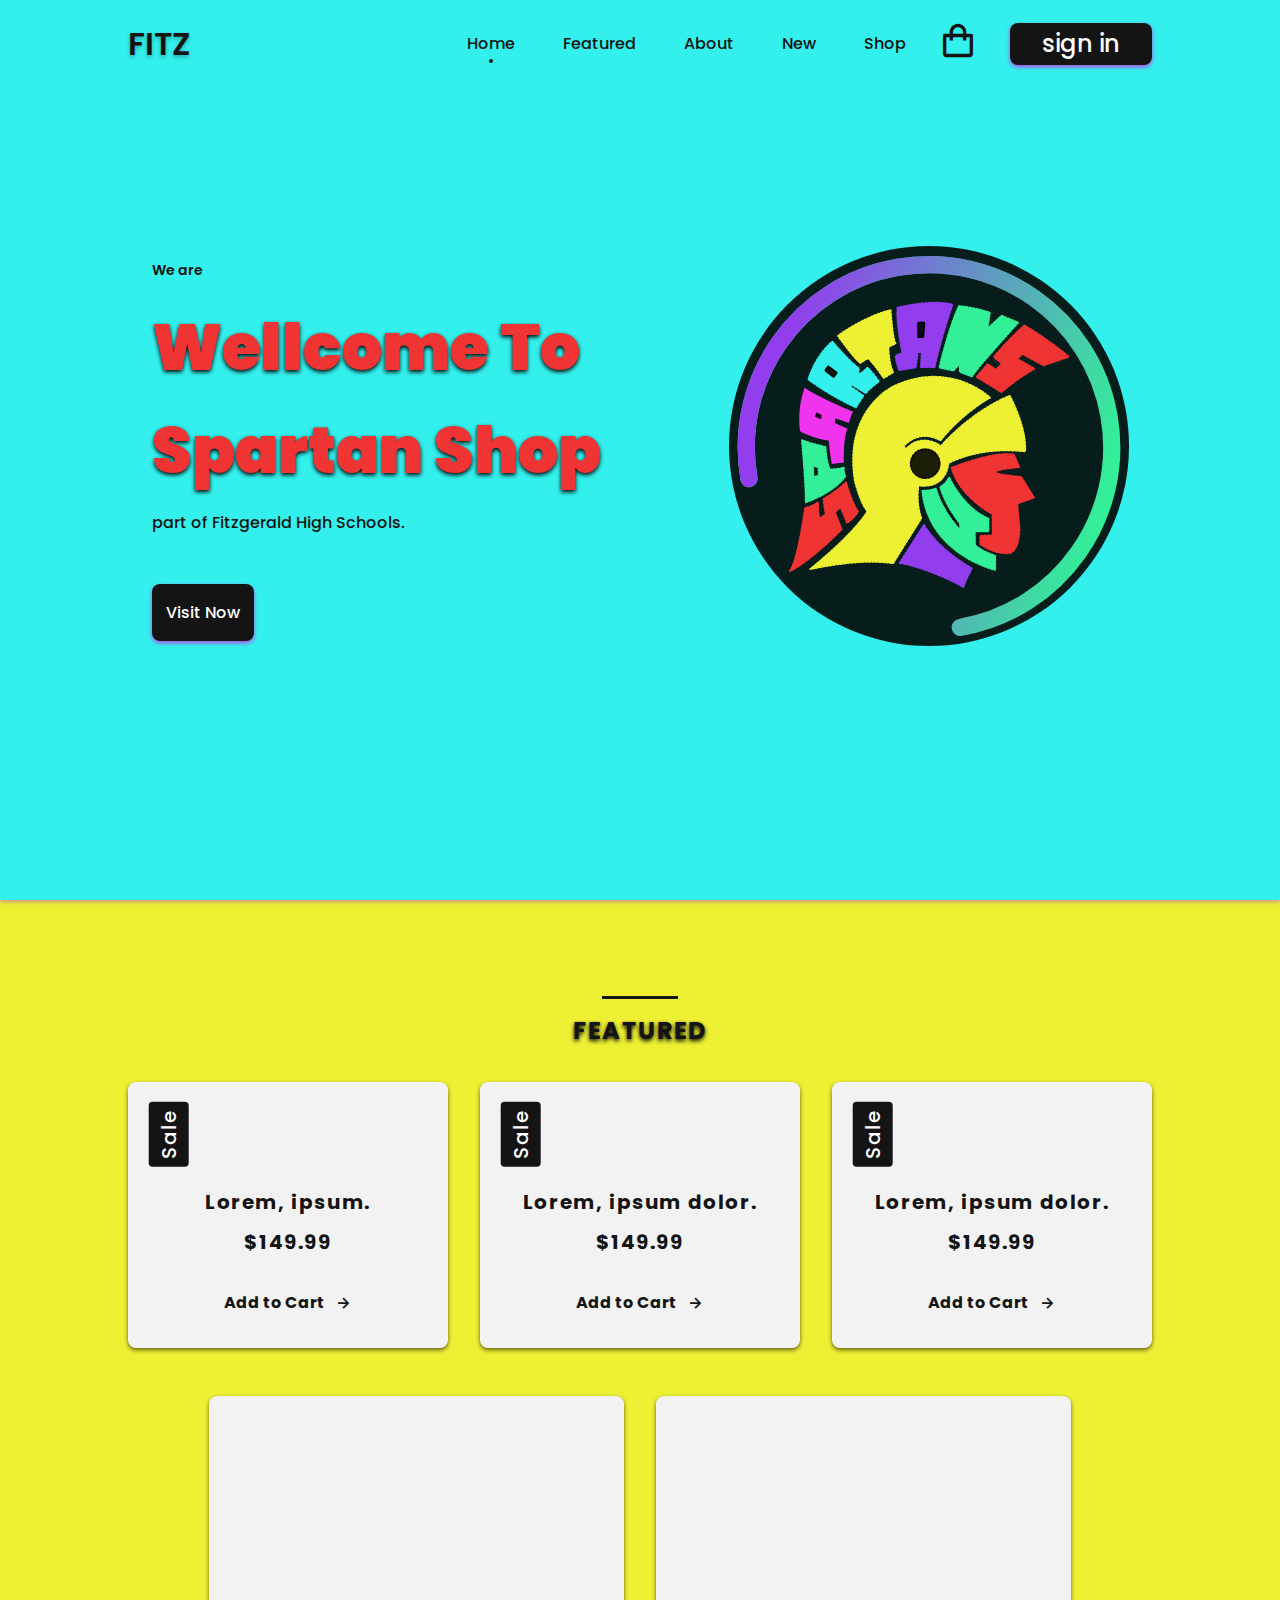
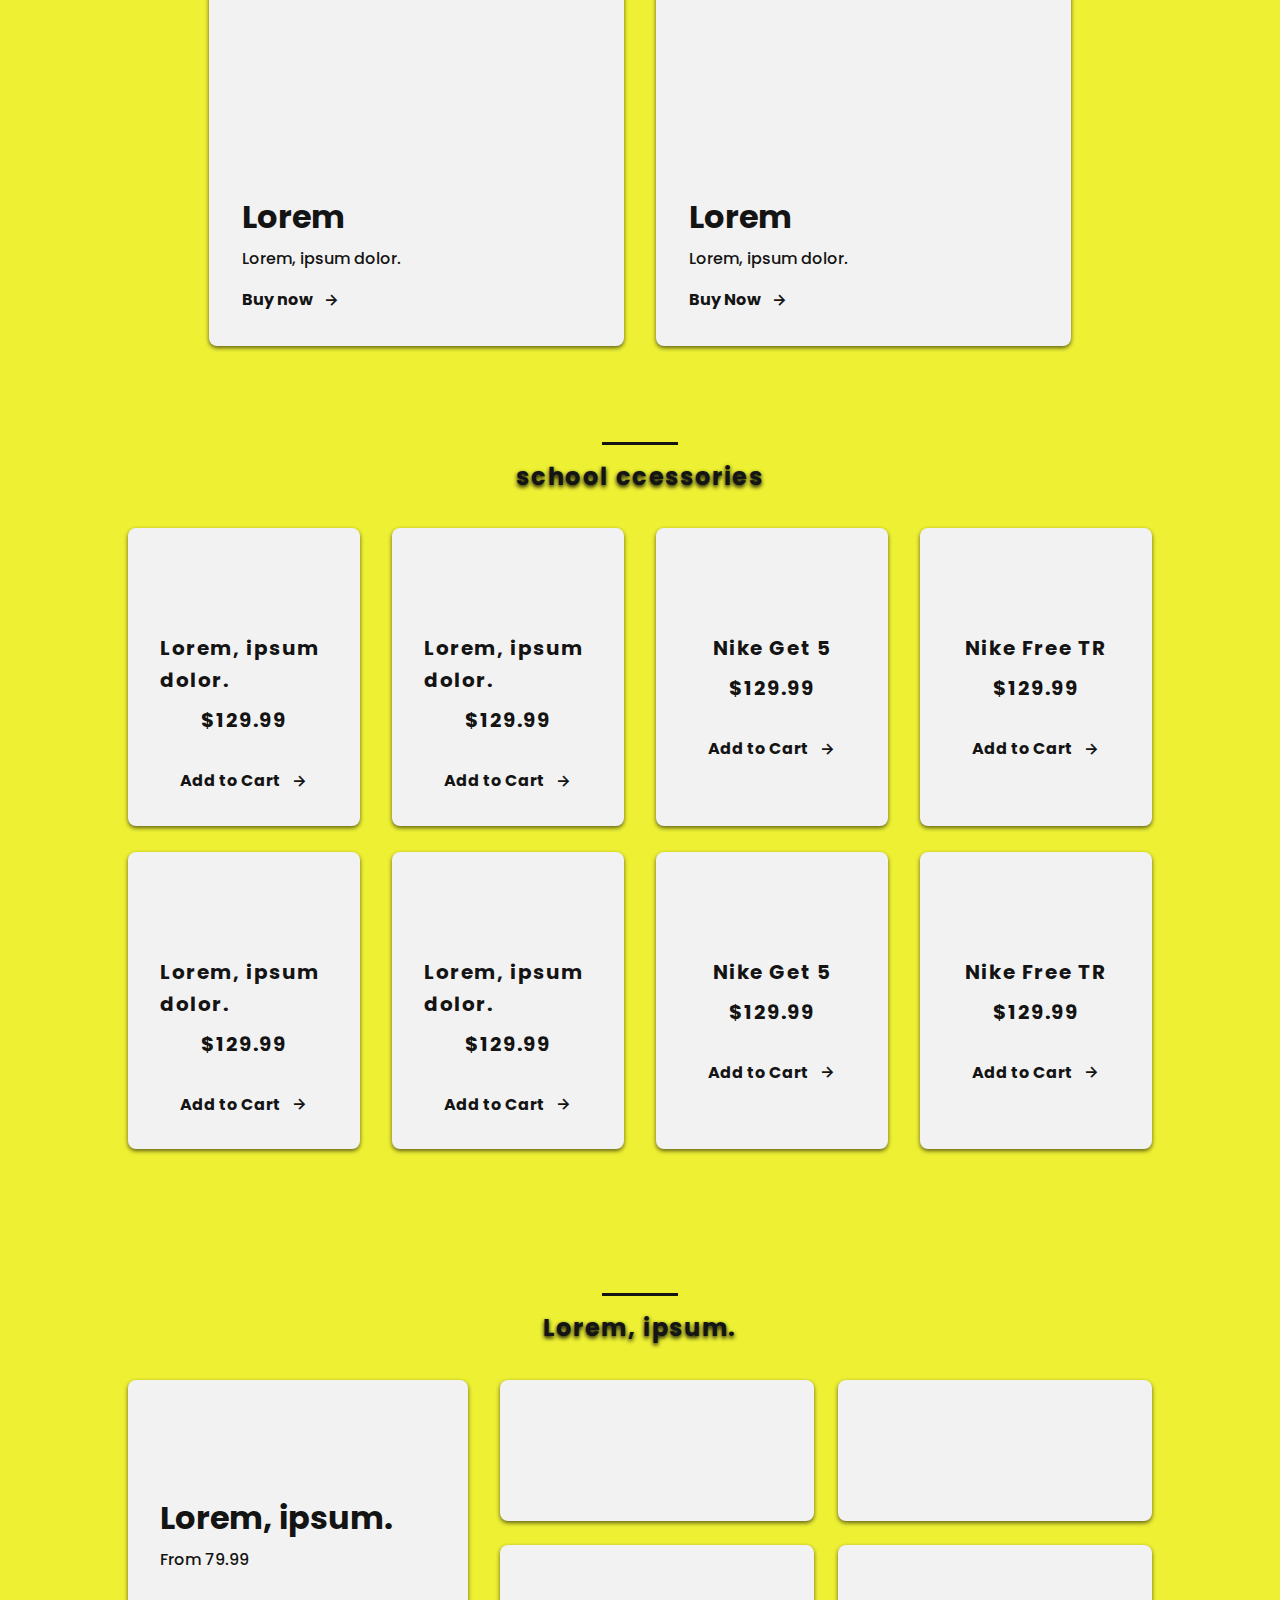
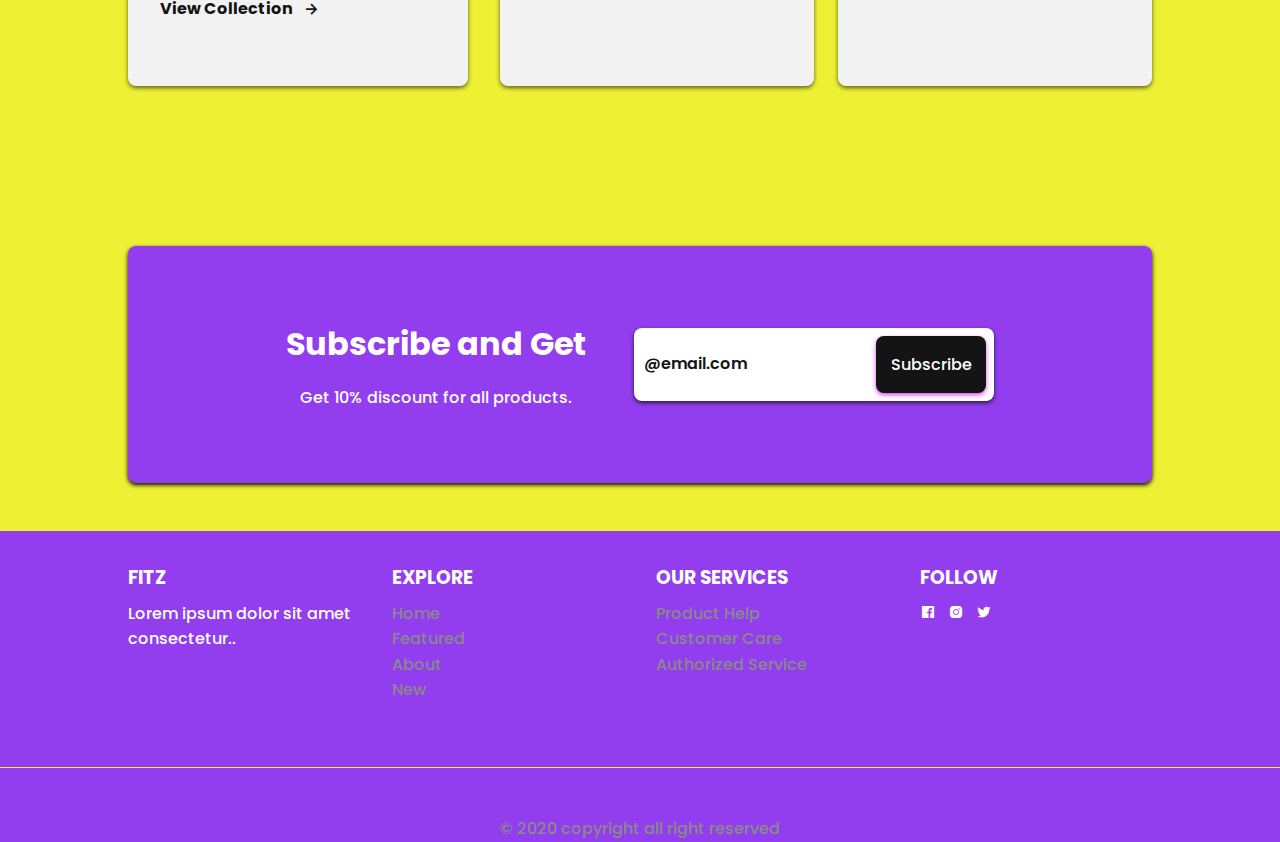
==== commit 8e9b844d: "Add files via upload" ====
--- a/index.html
+++ b/index.html
@@ -34,9 +34,8 @@
           </li>
         </ul>
       </div>
-      <div class="nav__shop"><i class="bx bx-shopping-bag"></i>
-        <a href="sign-in.html" class="button-nav" target="blank">sign in</a>
-      </div>
+      <div class="nav__shop"><i class="bx bx-shopping-bag"></i></div>
+      <a href="sign-in.html" class="button-nav" target="blank">sign in</a>
     </nav>
   </header>
   <main class="l-main">
